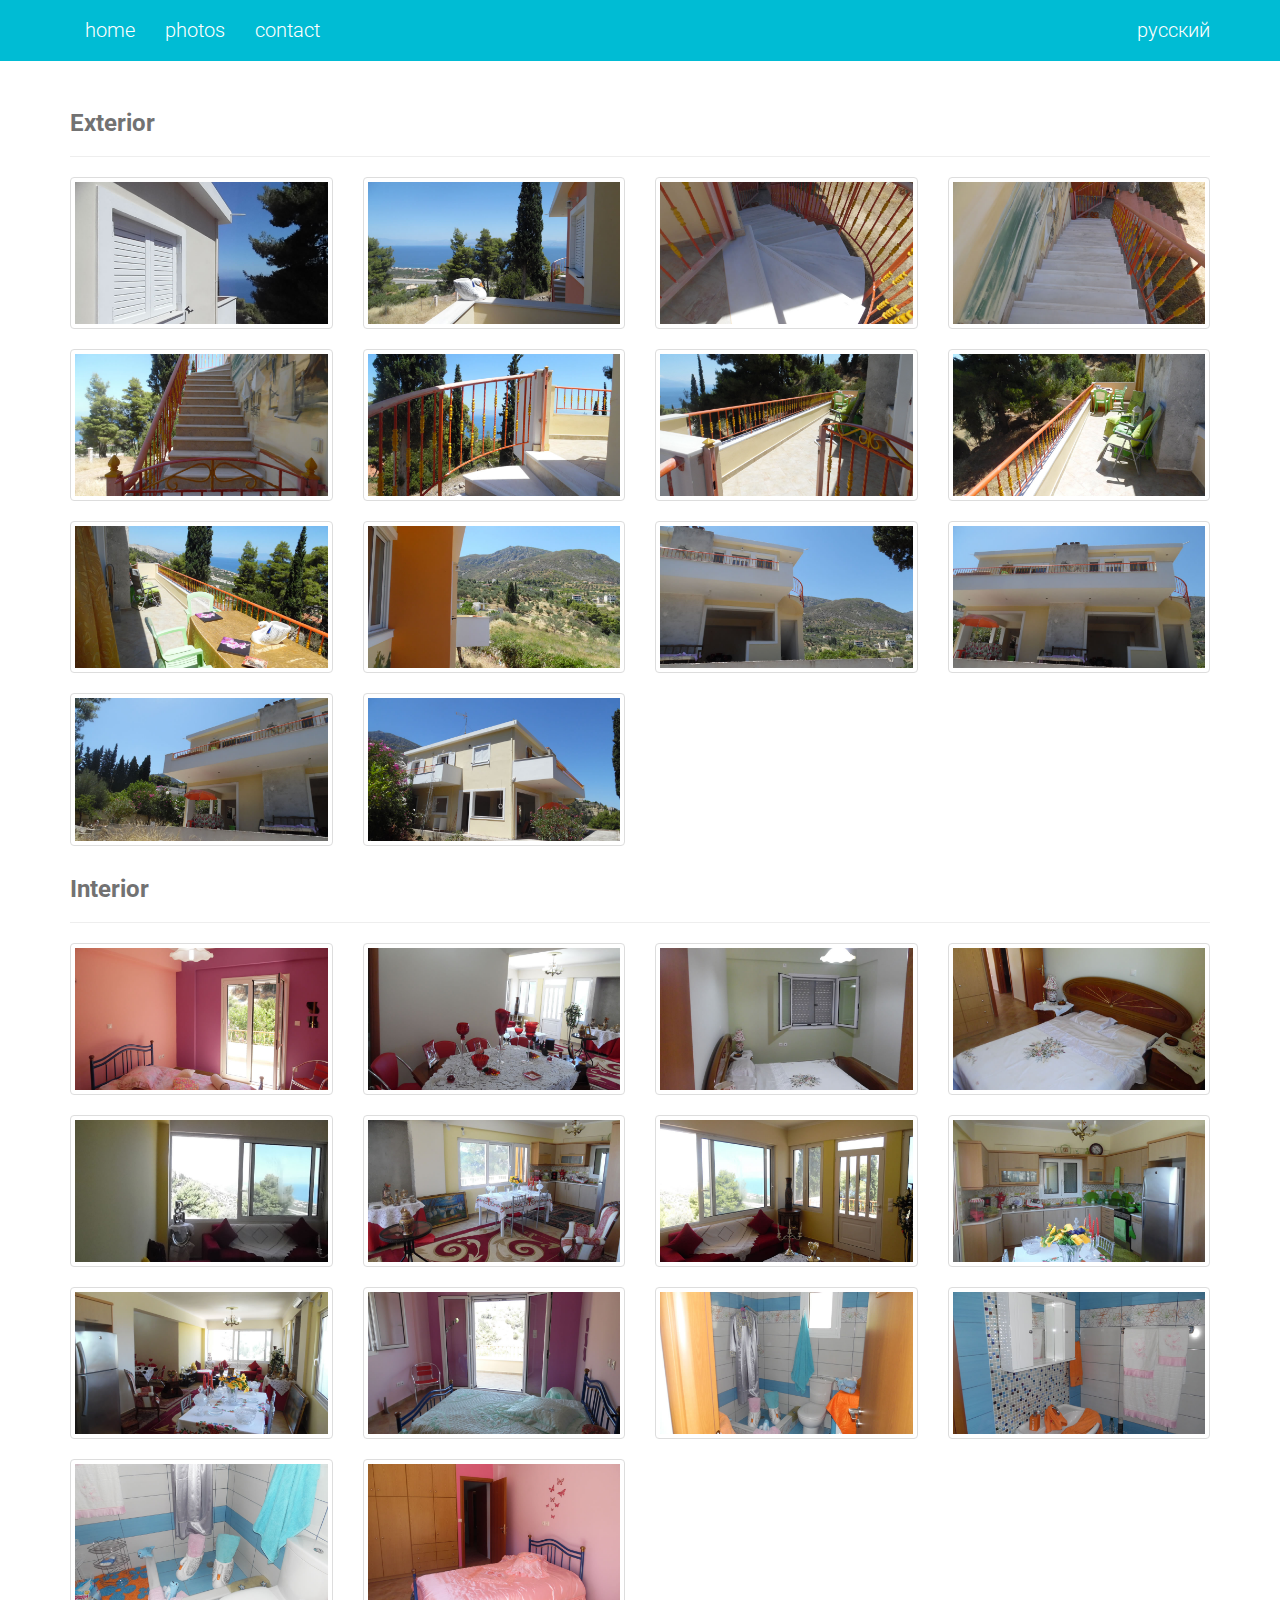
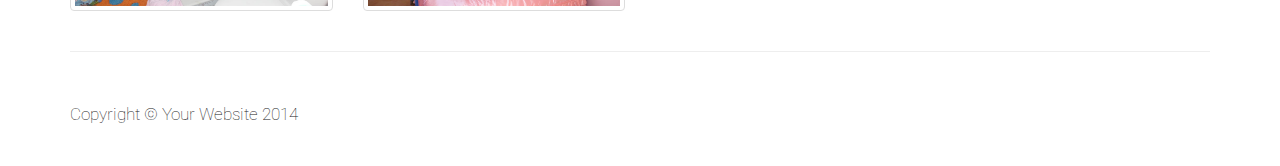
==== gallery.html @ ae64ff85 "few changes" ====
<!DOCTYPE html>
<html lang="en">

<head>

    <meta charset="utf-8">
    <meta http-equiv="X-UA-Compatible" content="IE=edge">
    <meta name="viewport" content="width=device-width, initial-scale=1">
    <meta name="description" content="">
    <meta name="author" content="">

    <title>Small Business - Start Bootstrap Template</title>

    <link href='https://fonts.googleapis.com/css?family=Roboto:400,300,100,500,700&subset=latin,cyrillic-ext' rel='stylesheet' type='text/css'>

    <!-- Bootstrap Core CSS -->
    <link href="css/bootstrap.min.css" rel="stylesheet">

    <!-- Custom CSS -->
    <link href="css/small-business.css" rel="stylesheet">

    <!-- HTML5 Shim and Respond.js IE8 support of HTML5 elements and media queries -->
    <!-- WARNING: Respond.js doesn't work if you view the page via file:// -->
    <!--[if lt IE 9]>
        <script src="https://oss.maxcdn.com/libs/html5shiv/3.7.0/html5shiv.js"></script>
        <script src="https://oss.maxcdn.com/libs/respond.js/1.4.2/respond.min.js"></script>
    <![endif]-->

</head>

<body>

    <!-- Navigation -->
    <nav class="navbar navbar-inverse navbar-fixed-top" role="navigation">
        <div class="container">
            <!-- Brand and toggle get grouped for better mobile display -->
            <div class="navbar-header">
                <button type="button" class="navbar-toggle" data-toggle="collapse" data-target="#bs-example-navbar-collapse-1">
                    <span class="sr-only">Toggle navigation</span>
                    <span class="icon-bar"></span>
                    <span class="icon-bar"></span>
                    <span class="icon-bar"></span>
                </button>
                
            </div>
            <!-- Collect the nav links, forms, and other content for toggling -->
            <div class="collapse navbar-collapse" id="bs-example-navbar-collapse-1">
                <ul class="nav navbar-nav">
                    <li>
                        <a href="index.html">home</a>
                    </li>
                    <li>
                        <a href="gallery.html">photos</a>
                    </li>
                    <li>
                        <a href="mailto:delido@otenet.gr">contact</a>
                    </li>
                    
                </ul>
                <ul class="nav navbar-nav navbar-right">
                    
                     <li>
                        <a href="russian.html">русский</a>
                    </li>
                </ul>
            </div>
            <!-- /.navbar-collapse -->
        </div>
        <!-- /.container -->
    </nav>

    <!-- Page Content -->
    <div class="container">
        <div class="row">       
            <!--start gallery -->
            <div class="col-lg-12">
                 <h3>Exterior</h3>
                 <hr>
            </div>        
            <div class="col-lg-3 col-md-4 col-xs-6 thumb">
                <a class="thumbnail" href="#photo1" data-toggle="modal">
                    <img class="img-responsive gallery" src="images/exterior/1.jpg" alt="">
                </a>
            </div>
            <div class="col-lg-3 col-md-4 col-xs-6 thumb">
                <a class="thumbnail" href="#photo2" data-toggle="modal">
                    <img class="img-responsive gallery" src="images/exterior/2.jpg" alt="">
                </a>
            </div>
            <div class="col-lg-3 col-md-4 col-xs-6 thumb">
                <a class="thumbnail" href="#photo3" data-toggle="modal">
                    <img class="img-responsive gallery" src="images/exterior/3.jpg" alt="">
                </a>
            </div>
            <div class="col-lg-3 col-md-4 col-xs-6 thumb">
                <a class="thumbnail" href="#photo4" data-toggle="modal">
                    <img class="img-responsive gallery" src="images/exterior/4.jpg" alt="">
                </a>
            </div>
            <div class="col-lg-3 col-md-4 col-xs-6 thumb">
                <a class="thumbnail" href="#photo5" data-toggle="modal">
                    <img class="img-responsive gallery" src="images/exterior/5.jpg" alt="">
                </a>
            </div>
            <div class="col-lg-3 col-md-4 col-xs-6 thumb">
                <a class="thumbnail" href="#photo6" data-toggle="modal">
                    <img class="img-responsive gallery" src="images/exterior/6.jpg" alt="">
                </a>
            </div>
            <div class="col-lg-3 col-md-4 col-xs-6 thumb">
                <a class="thumbnail" href="#photo7" data-toggle="modal">
                    <img class="img-responsive gallery" src="images/exterior/7.jpg" alt="">
                </a>
            </div>
            <div class="col-lg-3 col-md-4 col-xs-6 thumb">
                <a class="thumbnail" href="#photo8" data-toggle="modal">
                    <img class="img-responsive gallery" src="images/exterior/8.jpg" alt="">
                </a>
            </div>
            <div class="col-lg-3 col-md-4 col-xs-6 thumb">
                <a class="thumbnail" href="#photo9" data-toggle="modal">
                    <img class="img-responsive gallery" src="images/exterior/9.jpg" alt="">
                </a>
            </div>
            <div class="col-lg-3 col-md-4 col-xs-6 thumb">
                <a class="thumbnail" href="#photo10" data-toggle="modal">
                    <img class="img-responsive gallery" src="images/exterior/10.jpg" alt="">
                </a>
            </div>
            <div class="col-lg-3 col-md-4 col-xs-6 thumb">
                <a class="thumbnail" href="#photo11" data-toggle="modal">
                    <img class="img-responsive gallery" src="images/exterior/11.jpg" alt="">
                </a>
            </div>
            <div class="col-lg-3 col-md-4 col-xs-6 thumb">
                <a class="thumbnail" href="#photo12" data-toggle="modal">
                    <img class="img-responsive gallery" src="images/exterior/12.jpg" alt="">
                </a>
            </div>
            <div class="col-lg-3 col-md-4 col-xs-6 thumb">
                <a class="thumbnail" href="#photo13" data-toggle="modal">
                    <img class="img-responsive gallery" src="images/exterior/13.jpg" alt="">
                </a>
            </div>
            <div class="col-lg-3 col-md-4 col-xs-6 thumb">
                <a class="thumbnail" href="#photo14" data-toggle="modal">
                    <img class="img-responsive gallery" src="images/exterior/14.jpg" alt="">
                </a>
            </div>
        </div>
      

        <!--end gallery -->

        <!--Modals-->

           <!--1st image-->
           <div class="modal fade" id="photo1" role="dialog">
            <div class="modal-dialog modal-lg">
                <div class="modal-content">
                    <div class="modal-header">
                       <p></p>
                    </div> 
                    <div class="modal-body">
                        <img src="images/exterior/1.jpg" class="img-responsive">
                    </div>
                    <div class="modal-footer">
                        <a class="btn btn-default" data-dismiss="modal">Close</a>
                    </div>   
                </div>    
            </div>    
           </div> 

            <!--2nd image-->
           <div class="modal fade" id="photo2" role="dialog">
            <div class="modal-dialog modal-lg">
                <div class="modal-content">
                    <div class="modal-header">
                       <p></p>
                    </div> 
                    <div class="modal-body">
                        <img src="images/exterior/2.jpg" class="img-responsive">
                    </div>
                    <div class="modal-footer">
                        <a class="btn btn-default" data-dismiss="modal">Close</a>
                    </div>   
                </div>    
            </div>    
           </div> 

            <!--3rd image-->
           <div class="modal fade" id="photo3" role="dialog">
            <div class="modal-dialog modal-lg">
                <div class="modal-content">
                    <div class="modal-header">
                       <p></p>
                    </div> 
                    <div class="modal-body">
                        <img src="images/exterior/3.jpg" class="img-responsive">
                    </div>
                    <div class="modal-footer">
                        <a class="btn btn-default" data-dismiss="modal">Close</a>
                    </div>   
                </div>    
            </div>    
           </div> 

            <!--4th image-->
           <div class="modal fade" id="photo4" role="dialog">
            <div class="modal-dialog modal-lg">
                <div class="modal-content">
                    <div class="modal-header">
                       <p></p>
                    </div> 
                    <div class="modal-body">
                        <img src="images/exterior/4.jpg" class="img-responsive">
                    </div>
                    <div class="modal-footer">
                        <a class="btn btn-default" data-dismiss="modal">Close</a>
                    </div>   
                </div>    
            </div>    
           </div> 

            <!--5th image-->
           <div class="modal fade" id="photo5" role="dialog">
            <div class="modal-dialog modal-lg">
                <div class="modal-content">
                    <div class="modal-header">
                       <p></p>
                    </div> 
                    <div class="modal-body">
                        <img src="images/exterior/5.jpg" class="img-responsive">
                    </div>
                    <div class="modal-footer">
                        <a class="btn btn-default" data-dismiss="modal">Close</a>
                    </div>   
                </div>    
            </div>    
           </div> 

            <!--6th image-->
           <div class="modal fade" id="photo6" role="dialog">
            <div class="modal-dialog modal-lg">
                <div class="modal-content">
                    <div class="modal-header">
                       <p></p>
                    </div> 
                    <div class="modal-body">
                        <img src="images/exterior/6.jpg" class="img-responsive">
                    </div>
                    <div class="modal-footer">
                        <a class="btn btn-default" data-dismiss="modal">Close</a>
                    </div>   
                </div>    
            </div>    
           </div> 

            <!--7th image-->
           <div class="modal fade" id="photo7" role="dialog">
            <div class="modal-dialog modal-lg">
                <div class="modal-content">
                    <div class="modal-header">
                       <p></p>
                    </div> 
                    <div class="modal-body">
                        <img src="images/exterior/7.jpg" class="img-responsive">
                    </div>
                    <div class="modal-footer">
                        <a class="btn btn-default" data-dismiss="modal">Close</a>
                    </div>   
                </div>    
            </div>    
           </div> 

            <!--8th image-->
           <div class="modal fade" id="photo8" role="dialog">
            <div class="modal-dialog modal-lg">
                <div class="modal-content">
                    <div class="modal-header">
                       <p></p>
                    </div> 
                    <div class="modal-body">
                        <img src="images/exterior/8.jpg" class="img-responsive">
                    </div>
                    <div class="modal-footer">
                        <a class="btn btn-default" data-dismiss="modal">Close</a>
                    </div>   
                </div>    
            </div>    
           </div> 

            <!--9th image-->
           <div class="modal fade" id="photo9" role="dialog">
            <div class="modal-dialog modal-lg">
                <div class="modal-content">
                    <div class="modal-header">
                       <p></p>
                    </div> 
                    <div class="modal-body">
                        <img src="images/exterior/9.jpg" class="img-responsive">
                    </div>
                    <div class="modal-footer">
                        <a class="btn btn-default" data-dismiss="modal">Close</a>
                    </div>   
                </div>    
            </div>    
           </div>

            <!--10th image-->
           <div class="modal fade" id="photo10" role="dialog">
            <div class="modal-dialog modal-lg">
                <div class="modal-content">
                    <div class="modal-header">
                       <p></p>
                    </div> 
                    <div class="modal-body">
                        <img src="images/exterior/10.jpg" class="img-responsive">
                    </div>
                    <div class="modal-footer">
                        <a class="btn btn-default" data-dismiss="modal">Close</a>
                    </div>   
                </div>    
            </div>    
           </div>  

            <!--11th image-->
           <div class="modal fade" id="photo11" role="dialog">
            <div class="modal-dialog modal-lg">
                <div class="modal-content">
                    <div class="modal-header">
                       <p></p>
                    </div> 
                    <div class="modal-body">
                        <img src="images/exterior/11.jpg" class="img-responsive">
                    </div>
                    <div class="modal-footer">
                        <a class="btn btn-default" data-dismiss="modal">Close</a>
                    </div>   
                </div>    
            </div>    
           </div> 

            <!--12th image-->
           <div class="modal fade" id="photo12" role="dialog">
            <div class="modal-dialog modal-lg">
                <div class="modal-content">
                    <div class="modal-header">
                       <p></p>
                    </div> 
                    <div class="modal-body">
                        <img src="images/exterior/12.jpg" class="img-responsive">
                    </div>
                    <div class="modal-footer">
                        <a class="btn btn-default" data-dismiss="modal">Close</a>
                    </div>   
                </div>    
            </div>    
           </div> 

            <!--13th image-->
           <div class="modal fade" id="photo13" role="dialog">
            <div class="modal-dialog modal-lg">
                <div class="modal-content">
                    <div class="modal-header">
                       <p></p>
                    </div> 
                    <div class="modal-body">
                        <img src="images/exterior/13.jpg" class="img-responsive">
                    </div>
                    <div class="modal-footer">
                        <a class="btn btn-default" data-dismiss="modal">Close</a>
                    </div>   
                </div>    
            </div>    
           </div> 

            <!--14th image-->
           <div class="modal fade" id="photo14" role="dialog">
            <div class="modal-dialog modal-lg">
                <div class="modal-content">
                    <div class="modal-header">
                       <p></p>
                    </div> 
                    <div class="modal-body">
                        <img src="images/exterior/14.jpg" class="img-responsive">
                    </div>
                    <div class="modal-footer">
                        <a class="btn btn-default" data-dismiss="modal">Close</a>
                    </div>   
                </div>    
            </div>    
           </div> 

        <!--start gallery -->

        <div class="row">
            <div class="col-lg-12">
                <h3>Interior</h3>
                 <hr>
            </div>     
            <div class="col-lg-3 col-md-4 col-xs-6 thumb">
                <a class="thumbnail" href="#photo15" data-toggle="modal">
                    <img class="img-responsive gallery" src="images/interior/1.jpg" alt="">
                </a>
            </div>
            <div class="col-lg-3 col-md-4 col-xs-6 thumb">
                <a class="thumbnail" href="#photo16" data-toggle="modal">
                    <img class="img-responsive gallery" src="images/interior/2.jpg" alt="">
                </a>
            </div>
            <div class="col-lg-3 col-md-4 col-xs-6 thumb">
                <a class="thumbnail" href="#photo17" data-toggle="modal">
                    <img class="img-responsive gallery" src="images/interior/3.jpg" alt="">
                </a>
            </div>
            <div class="col-lg-3 col-md-4 col-xs-6 thumb">
                <a class="thumbnail" href="#photo18" data-toggle="modal">
                    <img class="img-responsive gallery" src="images/interior/4.jpg" alt="">
                </a>
            </div>
            <div class="col-lg-3 col-md-4 col-xs-6 thumb">
                <a class="thumbnail" href="#photo19" data-toggle="modal">
                    <img class="img-responsive gallery" src="images/interior/5.jpg" alt="">
                </a>
            </div>
            <div class="col-lg-3 col-md-4 col-xs-6 thumb">
                <a class="thumbnail" href="#photo20" data-toggle="modal">
                    <img class="img-responsive gallery" src="images/interior/6.jpg" alt="">
                </a>
            </div>
            <div class="col-lg-3 col-md-4 col-xs-6 thumb">
                <a class="thumbnail" href="#photo21" data-toggle="modal">
                    <img class="img-responsive gallery" src="images/interior/7.jpg" alt="">
                </a>
            </div>
            <div class="col-lg-3 col-md-4 col-xs-6 thumb">
                <a class="thumbnail" href="#photo22" data-toggle="modal">
                    <img class="img-responsive gallery" src="images/interior/8.jpg" alt="">
                </a>
            </div>
            <div class="col-lg-3 col-md-4 col-xs-6 thumb">
                <a class="thumbnail" href="#photo23" data-toggle="modal">
                    <img class="img-responsive gallery" src="images/interior/9.jpg" alt="">
                </a>
            </div>
            <div class="col-lg-3 col-md-4 col-xs-6 thumb">
                <a class="thumbnail" href="#photo24" data-toggle="modal">
                    <img class="img-responsive gallery" src="images/interior/10.jpg" alt="">
                </a>
            </div>
            <div class="col-lg-3 col-md-4 col-xs-6 thumb">
                <a class="thumbnail" href="#photo25" data-toggle="modal">
                    <img class="img-responsive gallery" src="images/interior/11.jpg" alt="">
                </a>
            </div>
            <div class="col-lg-3 col-md-4 col-xs-6 thumb">
                <a class="thumbnail" href="#photo26" data-toggle="modal">
                    <img class="img-responsive gallery" src="images/interior/12.jpg" alt="">
                </a>
            </div>
            <div class="col-lg-3 col-md-4 col-xs-6 thumb">
                <a class="thumbnail" href="#photo27" data-toggle="modal">
                    <img class="img-responsive gallery" src="images/interior/13.jpg" alt="">
                </a>
            </div>
            <div class="col-lg-3 col-md-4 col-xs-6 thumb">
                <a class="thumbnail" href="#photo28" data-toggle="modal">
                    <img class="img-responsive gallery" src="images/interior/14.jpg" alt="">
                </a>
            </div>
        </div>
        <hr>

        <!--end gallery -->

         <!--Modals-->

         <!--15th image-->
           <div class="modal fade" id="photo15" role="dialog">
            <div class="modal-dialog modal-lg">
                <div class="modal-content">
                    <div class="modal-header">
                       <p></p>
                    </div> 
                    <div class="modal-body">
                        <img src="images/interior/1.jpg" class="img-responsive">
                    </div>
                    <div class="modal-footer">
                        <a class="btn btn-default" data-dismiss="modal">Close</a>
                    </div>   
                </div>    
            </div>    
           </div> 

           <!--16th image-->
           <div class="modal fade" id="photo16" role="dialog">
            <div class="modal-dialog modal-lg">
                <div class="modal-content">
                    <div class="modal-header">
                       <p></p>
                    </div> 
                    <div class="modal-body">
                        <img src="images/interior/2.jpg" class="img-responsive">
                    </div>
                    <div class="modal-footer">
                        <a class="btn btn-default" data-dismiss="modal">Close</a>
                    </div>   
                </div>    
            </div>    
           </div> 

            <!--17th image-->
           <div class="modal fade" id="photo17" role="dialog">
            <div class="modal-dialog modal-lg">
                <div class="modal-content">
                    <div class="modal-header">
                       <p></p>
                    </div> 
                    <div class="modal-body">
                        <img src="images/interior/3.jpg" class="img-responsive">
                    </div>
                    <div class="modal-footer">
                        <a class="btn btn-default" data-dismiss="modal">Close</a>
                    </div>   
                </div>    
            </div>    
           </div> 

            <!--18th image-->
           <div class="modal fade" id="photo18" role="dialog">
            <div class="modal-dialog modal-lg">
                <div class="modal-content">
                    <div class="modal-header">
                       <p></p>
                    </div> 
                    <div class="modal-body">
                        <img src="images/interior/4.jpg" class="img-responsive">
                    </div>
                    <div class="modal-footer">
                        <a class="btn btn-default" data-dismiss="modal">Close</a>
                    </div>   
                </div>    
            </div>    
           </div> 

           <!--19th image-->
           <div class="modal fade" id="photo19" role="dialog">
            <div class="modal-dialog modal-lg">
                <div class="modal-content">
                    <div class="modal-header">
                       <p></p>
                    </div> 
                    <div class="modal-body">
                        <img src="images/interior/5.jpg" class="img-responsive">
                    </div>
                    <div class="modal-footer">
                        <a class="btn btn-default" data-dismiss="modal">Close</a>
                    </div>   
                </div>    
            </div>    
           </div> 

           <!--20th image-->
           <div class="modal fade" id="photo20" role="dialog">
            <div class="modal-dialog modal-lg">
                <div class="modal-content">
                    <div class="modal-header">
                       <p></p>
                    </div> 
                    <div class="modal-body">
                        <img src="images/interior/6.jpg" class="img-responsive">
                    </div>
                    <div class="modal-footer">
                        <a class="btn btn-default" data-dismiss="modal">Close</a>
                    </div>   
                </div>    
            </div>    
           </div> 

           <!--21st image-->
           <div class="modal fade" id="photo21" role="dialog">
            <div class="modal-dialog modal-lg">
                <div class="modal-content">
                    <div class="modal-header">
                       <p></p>
                    </div> 
                    <div class="modal-body">
                        <img src="images/interior/7.jpg" class="img-responsive">
                    </div>
                    <div class="modal-footer">
                        <a class="btn btn-default" data-dismiss="modal">Close</a>
                    </div>   
                </div>    
            </div>    
           </div> 

           <!--22nd image-->
           <div class="modal fade" id="photo22" role="dialog">
            <div class="modal-dialog modal-lg">
                <div class="modal-content">
                    <div class="modal-header">
                       <p></p>
                    </div> 
                    <div class="modal-body">
                        <img src="images/interior/8.jpg" class="img-responsive">
                    </div>
                    <div class="modal-footer">
                        <a class="btn btn-default" data-dismiss="modal">Close</a>
                    </div>   
                </div>    
            </div>    
           </div> 

           <!--23rd image-->
           <div class="modal fade" id="photo23" role="dialog">
            <div class="modal-dialog modal-lg">
                <div class="modal-content">
                    <div class="modal-header">
                       <p></p>
                    </div> 
                    <div class="modal-body">
                        <img src="images/interior/9.jpg" class="img-responsive">
                    </div>
                    <div class="modal-footer">
                        <a class="btn btn-default" data-dismiss="modal">Close</a>
                    </div>   
                </div>    
            </div>    
           </div> 

           <!--24th image-->
           <div class="modal fade" id="photo24" role="dialog">
            <div class="modal-dialog modal-lg">
                <div class="modal-content">
                    <div class="modal-header">
                       <p></p>
                    </div> 
                    <div class="modal-body">
                        <img src="images/interior/10.jpg" class="img-responsive">
                    </div>
                    <div class="modal-footer">
                        <a class="btn btn-default" data-dismiss="modal">Close</a>
                    </div>   
                </div>    
            </div>    
           </div> 

           <!--25th image-->
           <div class="modal fade" id="photo25" role="dialog">
            <div class="modal-dialog modal-lg">
                <div class="modal-content">
                    <div class="modal-header">
                       <p></p>
                    </div> 
                    <div class="modal-body">
                        <img src="images/interior/11.jpg" class="img-responsive">
                    </div>
                    <div class="modal-footer">
                        <a class="btn btn-default" data-dismiss="modal">Close</a>
                    </div>   
                </div>    
            </div>    
           </div> 

           <!--26th image-->
           <div class="modal fade" id="photo26" role="dialog">
            <div class="modal-dialog modal-lg">
                <div class="modal-content">
                    <div class="modal-header">
                       <p></p>
                    </div> 
                    <div class="modal-body">
                        <img src="images/interior/12.jpg" class="img-responsive">
                    </div>
                    <div class="modal-footer">
                        <a class="btn btn-default" data-dismiss="modal">Close</a>
                    </div>   
                </div>    
            </div>    
           </div> 

           <!--27th image-->
           <div class="modal fade" id="photo27" role="dialog">
            <div class="modal-dialog modal-lg">
                <div class="modal-content">
                    <div class="modal-header">
                       <p></p>
                    </div> 
                    <div class="modal-body">
                        <img src="images/interior/13.jpg" class="img-responsive">
                    </div>
                    <div class="modal-footer">
                        <a class="btn btn-default" data-dismiss="modal">Close</a>
                    </div>   
                </div>    
            </div>    
           </div> 

           <!--28th image-->
           <div class="modal fade" id="photo28" role="dialog">
            <div class="modal-dialog modal-lg">
                <div class="modal-content">
                    <div class="modal-header">
                       <p></p>
                    </div> 
                    <div class="modal-body">
                        <img src="images/interior/14.jpg" class="img-responsive">
                    </div>
                    <div class="modal-footer">
                        <a class="btn btn-default" data-dismiss="modal">Close</a>
                    </div>   
                </div>    
            </div>    
           </div> 

           <!--29th image-->
           <div class="modal fade" id="photo29" role="dialog">
            <div class="modal-dialog modal-lg">
                <div class="modal-content">
                    <div class="modal-header">
                       <p></p>
                    </div> 
                    <div class="modal-body">
                        <img src="images/interior/29.jpg" class="img-responsive">
                    </div>
                    <div class="modal-footer">
                        <a class="btn btn-default" data-dismiss="modal">Close</a>
                    </div>   
                </div>    
            </div>    
           </div> 

        <!-- Footer -->
        <footer>
            <div class="row">
                <div class="col-lg-12">
                    <p>Copyright &copy; Your Website 2014</p>
                </div>
            </div>
        </footer>

    </div>
    <!-- /.container -->

    <!-- jQuery -->
    <script src="js/jquery.js"></script>

    <!-- Bootstrap Core JavaScript -->
    <script src="js/bootstrap.min.js"></script>

</body>

</html>
---- css/small-business.css ----
/*!
 * Start Bootstrap - Small Business HTML Template (http://startbootstrap.com)
 * Code licensed under the Apache License v2.0.
 * For details, see http://www.apache.org/licenses/LICENSE-2.0.
 */

body {
    padding-top: 70px; /* Required padding for .navbar-fixed-top. Change if height of navigation changes. */
    color: #212121;
    font-family: 'Roboto', sans-serif;
    font-weight: 100;
    font-size: 1.7em;
}

a {
    font-weight: bold;
}

a.homegreekhome {
    color: #727272;
}

h1 {
    font-weight: 100;
    font-size: 2.4em;   
}

h2 {
    font-weight: 300;
    font-size: 1.2em;
    margin-top: -2px;
}

h1,h2,h3 {
    color: #727272;
}

h3 {
    font-weight: 700;
    margin-top: 10px;
}

hr.rulestyle { 
  border: 0; 
  height: 1px; 
  background-image: -webkit-linear-gradient(left, #f0f0f0, #8c8b8b, #f0f0f0);
  background-image: -moz-linear-gradient(left, #f0f0f0, #8c8b8b, #f0f0f0);
  background-image: -ms-linear-gradient(left, #f0f0f0, #8c8b8b, #f0f0f0);
  background-image: -o-linear-gradient(left, #f0f0f0, #8c8b8b, #f0f0f0); 
}

hr.rulestyle3 {
    border-top: 1px dashed #8c8b8b;
}

.img-rounded {
    padding: 10px;
    border: 1px solid #00BCD4;
}

.navbar-fixed-top .nav {
    padding: 5px 0;
}

.navbar-inverse {
    background-color: #00BCD4;
    border-color: #00BCD4;
}

.navbar-fixed-top .navbar-brand {
    padding: 0 15px;
}

.navbar-inverse .navbar-nav>li>a {
    color: #fff;
    font-size: 1.2em;
    font-weight: 300;
}

.navbar .nav > li > a:hover {
  font-weight: 700;
}

.btn-default {
    color: #fff;
    background-color: #00BCD4;
    border-color: #00BCD4;
}

.btn-default:hover {
    color: #212121;
    background-color: #fff;
    border-color: #00BCD4;

}

.btn-primary {
    color: #fff;
    font-weight: 100;
    background-color: #D32F2F;
    border-color: #fff;
    margin-top: 15px;
    margin-bottom: 20px;
}

.btn-primary:hover {
    color: #727272;
    background-color: #fff;
    border-color: #727272;
}

.well {
    min-height: 20px;
    padding: 19px;
    margin-bottom: 20px;
    font-size: 1.2em;
    font-weight: 100;
    color: #fff;
    background-color: #616161;
    border: 1px solid #e3e3e3;
    border-radius: 0px;
}

.handwriting {
    font-family: 'Rancho', cursive;    
    font-size: 1.9em;
}

.properties {
    font-size: 1.85em;
}


footer {
    padding: 30px 0;
}

@media(min-width:768px) {
    body {
        padding-top: 100px; /* Required padding for .navbar-fixed-top. Change if height of navigation changes. */
    }

    .navbar-fixed-top .navbar-brand {
        padding: 15px 0;
    }
}
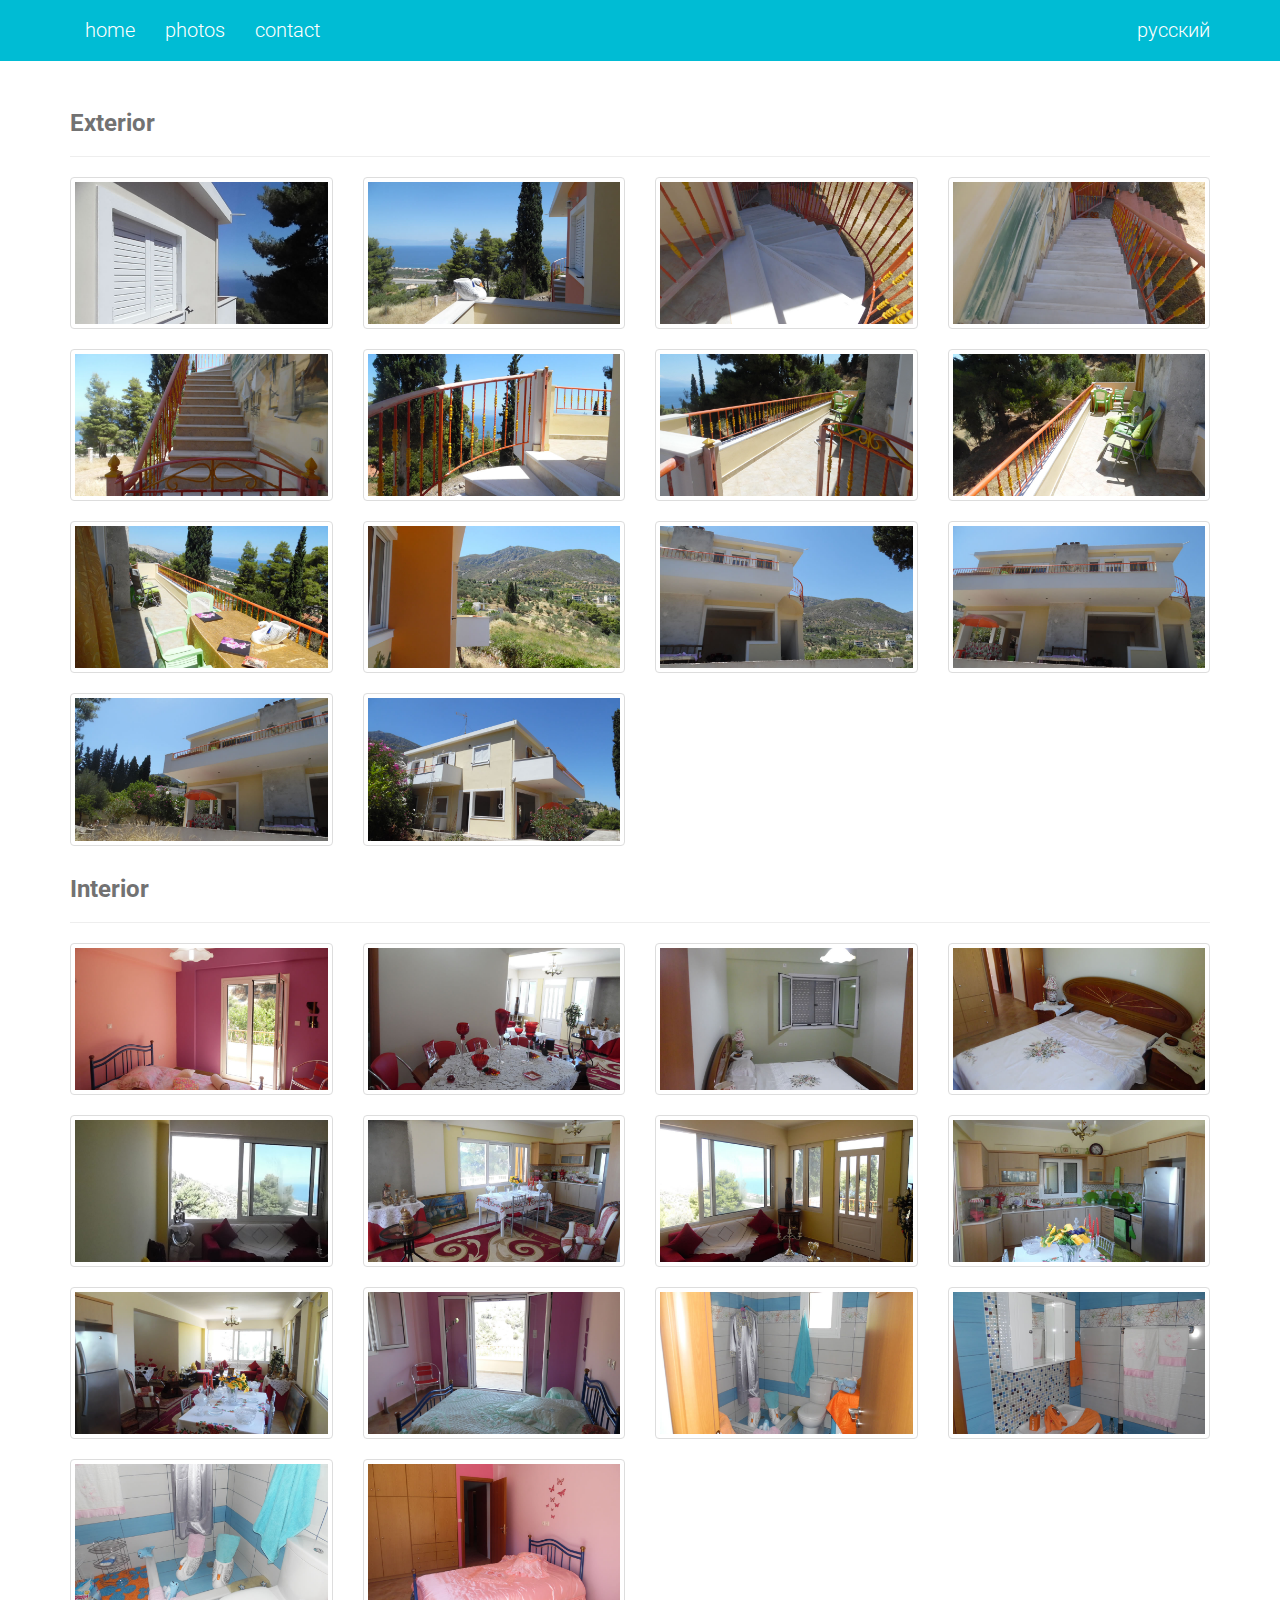
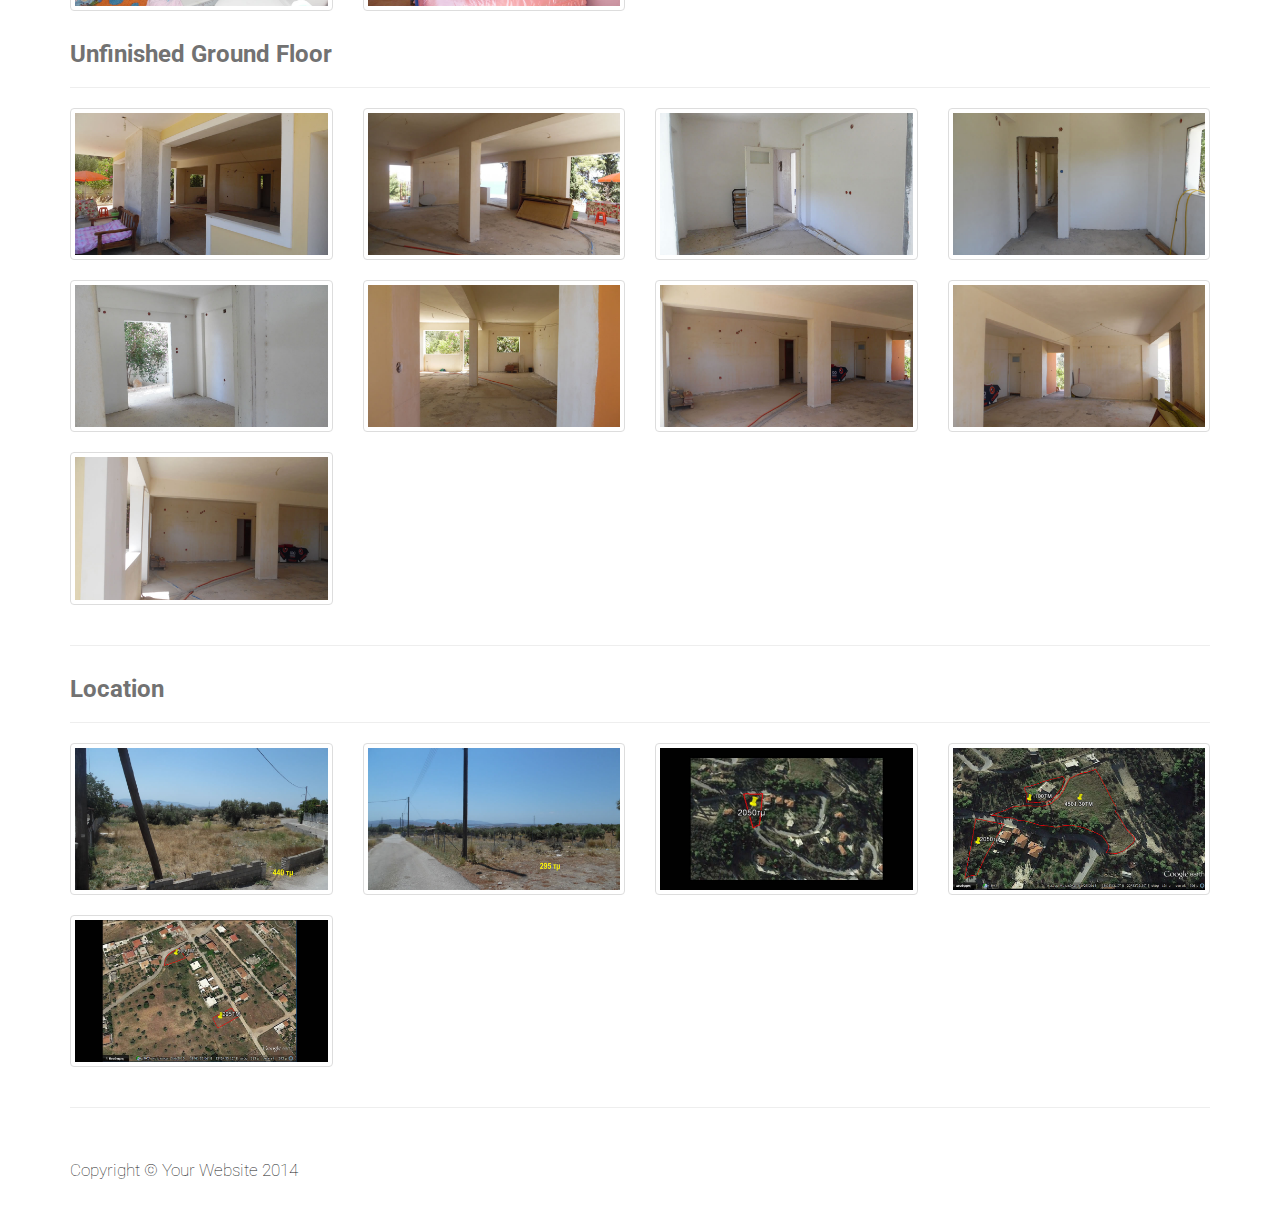
==== commit b4120aac: "additional galleries" ====
--- a/gallery.html
+++ b/gallery.html
@@ -470,7 +470,7 @@
                 </a>
             </div>
         </div>
-        <hr>
+        
 
         <!--end gallery -->
 
@@ -730,6 +730,342 @@
                 </div>    
             </div>    
            </div> 
+
+           <!--start gallery -->
+
+        <div class="row">
+            <div class="col-lg-12">
+                <h3>Unfinished Ground Floor</h3>
+                 <hr>
+            </div>     
+            <div class="col-lg-3 col-md-4 col-xs-6 thumb">
+                <a class="thumbnail" href="#photo30" data-toggle="modal">
+                    <img class="img-responsive gallery" src="images/ground/1.jpg" alt="">
+                </a>
+            </div>
+            <div class="col-lg-3 col-md-4 col-xs-6 thumb">
+                <a class="thumbnail" href="#photo31" data-toggle="modal">
+                    <img class="img-responsive gallery" src="images/ground/2.jpg" alt="">
+                </a>
+            </div>
+            <div class="col-lg-3 col-md-4 col-xs-6 thumb">
+                <a class="thumbnail" href="#photo32" data-toggle="modal">
+                    <img class="img-responsive gallery" src="images/ground/3.jpg" alt="">
+                </a>
+            </div>
+            <div class="col-lg-3 col-md-4 col-xs-6 thumb">
+                <a class="thumbnail" href="#photo33" data-toggle="modal">
+                    <img class="img-responsive gallery" src="images/ground/4.jpg" alt="">
+                </a>
+            </div>
+            <div class="col-lg-3 col-md-4 col-xs-6 thumb">
+                <a class="thumbnail" href="#photo34" data-toggle="modal">
+                    <img class="img-responsive gallery" src="images/ground/5.jpg" alt="">
+                </a>
+            </div>
+            <div class="col-lg-3 col-md-4 col-xs-6 thumb">
+                <a class="thumbnail" href="#photo35" data-toggle="modal">
+                    <img class="img-responsive gallery" src="images/ground/6.jpg" alt="">
+                </a>
+            </div>
+            <div class="col-lg-3 col-md-4 col-xs-6 thumb">
+                <a class="thumbnail" href="#photo36" data-toggle="modal">
+                    <img class="img-responsive gallery" src="images/ground/7.jpg" alt="">
+                </a>
+            </div>
+            <div class="col-lg-3 col-md-4 col-xs-6 thumb">
+                <a class="thumbnail" href="#photo37" data-toggle="modal">
+                    <img class="img-responsive gallery" src="images/ground/8.jpg" alt="">
+                </a>
+            </div>
+            <div class="col-lg-3 col-md-4 col-xs-6 thumb">
+                <a class="thumbnail" href="#photo38" data-toggle="modal">
+                    <img class="img-responsive gallery" src="images/ground/9.jpg" alt="">
+                </a>
+            </div>
+        </div>
+        <hr>
+        <!--end gallery -->
+
+        <!--Modals-->
+
+         <!--30th image-->
+           <div class="modal fade" id="photo30" role="dialog">
+            <div class="modal-dialog modal-lg">
+                <div class="modal-content">
+                    <div class="modal-header">
+                       <p></p>
+                    </div> 
+                    <div class="modal-body">
+                        <img src="images/ground/1.jpg" class="img-responsive">
+                    </div>
+                    <div class="modal-footer">
+                        <a class="btn btn-default" data-dismiss="modal">Close</a>
+                    </div>   
+                </div>    
+            </div>    
+           </div> 
+
+           <!--31st image-->
+           <div class="modal fade" id="photo31" role="dialog">
+            <div class="modal-dialog modal-lg">
+                <div class="modal-content">
+                    <div class="modal-header">
+                       <p></p>
+                    </div> 
+                    <div class="modal-body">
+                        <img src="images/ground/2.jpg" class="img-responsive">
+                    </div>
+                    <div class="modal-footer">
+                        <a class="btn btn-default" data-dismiss="modal">Close</a>
+                    </div>   
+                </div>    
+            </div>    
+           </div> 
+
+           <!--32nd image-->
+           <div class="modal fade" id="photo32" role="dialog">
+            <div class="modal-dialog modal-lg">
+                <div class="modal-content">
+                    <div class="modal-header">
+                       <p></p>
+                    </div> 
+                    <div class="modal-body">
+                        <img src="images/ground/3.jpg" class="img-responsive">
+                    </div>
+                    <div class="modal-footer">
+                        <a class="btn btn-default" data-dismiss="modal">Close</a>
+                    </div>   
+                </div>    
+            </div>    
+           </div> 
+
+           <!--33rd image-->
+           <div class="modal fade" id="photo33" role="dialog">
+            <div class="modal-dialog modal-lg">
+                <div class="modal-content">
+                    <div class="modal-header">
+                       <p></p>
+                    </div> 
+                    <div class="modal-body">
+                        <img src="images/ground/4.jpg" class="img-responsive">
+                    </div>
+                    <div class="modal-footer">
+                        <a class="btn btn-default" data-dismiss="modal">Close</a>
+                    </div>   
+                </div>    
+            </div>    
+           </div> 
+
+           <!--34th image-->
+           <div class="modal fade" id="photo34" role="dialog">
+            <div class="modal-dialog modal-lg">
+                <div class="modal-content">
+                    <div class="modal-header">
+                       <p></p>
+                    </div> 
+                    <div class="modal-body">
+                        <img src="images/ground/5.jpg" class="img-responsive">
+                    </div>
+                    <div class="modal-footer">
+                        <a class="btn btn-default" data-dismiss="modal">Close</a>
+                    </div>   
+                </div>    
+            </div>    
+           </div> 
+
+           <!--35th image-->
+           <div class="modal fade" id="photo35" role="dialog">
+            <div class="modal-dialog modal-lg">
+                <div class="modal-content">
+                    <div class="modal-header">
+                       <p></p>
+                    </div> 
+                    <div class="modal-body">
+                        <img src="images/ground/6.jpg" class="img-responsive">
+                    </div>
+                    <div class="modal-footer">
+                        <a class="btn btn-default" data-dismiss="modal">Close</a>
+                    </div>   
+                </div>    
+            </div>    
+           </div>
+
+           <!--36th image-->
+           <div class="modal fade" id="photo36" role="dialog">
+            <div class="modal-dialog modal-lg">
+                <div class="modal-content">
+                    <div class="modal-header">
+                       <p></p>
+                    </div> 
+                    <div class="modal-body">
+                        <img src="images/ground/7.jpg" class="img-responsive">
+                    </div>
+                    <div class="modal-footer">
+                        <a class="btn btn-default" data-dismiss="modal">Close</a>
+                    </div>   
+                </div>    
+            </div>    
+           </div>  
+
+           <!--37th image-->
+           <div class="modal fade" id="photo37" role="dialog">
+            <div class="modal-dialog modal-lg">
+                <div class="modal-content">
+                    <div class="modal-header">
+                       <p></p>
+                    </div> 
+                    <div class="modal-body">
+                        <img src="images/ground/8.jpg" class="img-responsive">
+                    </div>
+                    <div class="modal-footer">
+                        <a class="btn btn-default" data-dismiss="modal">Close</a>
+                    </div>   
+                </div>    
+            </div>    
+           </div> 
+
+           <!--38th image-->
+           <div class="modal fade" id="photo38" role="dialog">
+            <div class="modal-dialog modal-lg">
+                <div class="modal-content">
+                    <div class="modal-header">
+                       <p></p>
+                    </div> 
+                    <div class="modal-body">
+                        <img src="images/ground/9.jpg" class="img-responsive">
+                    </div>
+                    <div class="modal-footer">
+                        <a class="btn btn-default" data-dismiss="modal">Close</a>
+                    </div>   
+                </div>    
+            </div>    
+           </div> 
+
+           <!--start gallery -->
+
+        <div class="row">
+            <div class="col-lg-12">
+                <h3>Location</h3>
+                 <hr>
+            </div>     
+            <div class="col-lg-3 col-md-4 col-xs-6 thumb">
+                <a class="thumbnail" href="#photo39" data-toggle="modal">
+                    <img class="img-responsive gallery" src="images/location/1.jpg" alt="">
+                </a>
+            </div>
+            <div class="col-lg-3 col-md-4 col-xs-6 thumb">
+                <a class="thumbnail" href="#photo40" data-toggle="modal">
+                    <img class="img-responsive gallery" src="images/location/2.jpg" alt="">
+                </a>
+            </div>
+            <div class="col-lg-3 col-md-4 col-xs-6 thumb">
+                <a class="thumbnail" href="#photo41" data-toggle="modal">
+                    <img class="img-responsive gallery" src="images/location/3.jpg" alt="">
+                </a>
+            </div>
+           
+            <div class="col-lg-3 col-md-4 col-xs-6 thumb">
+                <a class="thumbnail" href="#photo42" data-toggle="modal">
+                    <img class="img-responsive gallery" src="images/location/4.jpg" alt="">
+                </a>
+            </div>
+            <div class="col-lg-3 col-md-4 col-xs-6 thumb">
+                <a class="thumbnail" href="#photo43" data-toggle="modal">
+                    <img class="img-responsive gallery" src="images/location/5.jpg" alt="">
+                </a>
+            </div>  
+        </div>
+        <hr>
+        <!--end gallery -->
+
+        <!--Modals-->
+
+         <!--39th image-->
+           <div class="modal fade" id="photo39" role="dialog">
+            <div class="modal-dialog modal-lg">
+                <div class="modal-content">
+                    <div class="modal-header">
+                       <p></p>
+                    </div> 
+                    <div class="modal-body">
+                        <img src="images/location/1.jpg" class="img-responsive">
+                    </div>
+                    <div class="modal-footer">
+                        <a class="btn btn-default" data-dismiss="modal">Close</a>
+                    </div>   
+                </div>    
+            </div>    
+           </div> 
+
+           <!--40th image-->
+           <div class="modal fade" id="photo40" role="dialog">
+            <div class="modal-dialog modal-lg">
+                <div class="modal-content">
+                    <div class="modal-header">
+                       <p></p>
+                    </div> 
+                    <div class="modal-body">
+                        <img src="images/location/2.jpg" class="img-responsive">
+                    </div>
+                    <div class="modal-footer">
+                        <a class="btn btn-default" data-dismiss="modal">Close</a>
+                    </div>   
+                </div>    
+            </div>    
+           </div> 
+
+           <!--41st image-->
+           <div class="modal fade" id="photo41" role="dialog">
+            <div class="modal-dialog modal-lg">
+                <div class="modal-content">
+                    <div class="modal-header">
+                       <p></p>
+                    </div> 
+                    <div class="modal-body">
+                        <img src="images/location/3.jpg" class="img-responsive">
+                    </div>
+                    <div class="modal-footer">
+                        <a class="btn btn-default" data-dismiss="modal">Close</a>
+                    </div>   
+                </div>    
+            </div>    
+           </div> 
+
+           <!--42nd image-->
+           <div class="modal fade" id="photo42" role="dialog">
+            <div class="modal-dialog modal-lg">
+                <div class="modal-content">
+                    <div class="modal-header">
+                       <p></p>
+                    </div> 
+                    <div class="modal-body">
+                        <img src="images/location/4.jpg" class="img-responsive">
+                    </div>
+                    <div class="modal-footer">
+                        <a class="btn btn-default" data-dismiss="modal">Close</a>
+                    </div>   
+                </div>    
+            </div>    
+           </div> 
+
+           <!--43rd image-->
+           <div class="modal fade" id="photo43" role="dialog">
+            <div class="modal-dialog modal-lg">
+                <div class="modal-content">
+                    <div class="modal-header">
+                       <p></p>
+                    </div> 
+                    <div class="modal-body">
+                        <img src="images/location/5.jpg" class="img-responsive">
+                    </div>
+                    <div class="modal-footer">
+                        <a class="btn btn-default" data-dismiss="modal">Close</a>
+                    </div>   
+                </div>    
+            </div>    
+           </div> 
+
 
         <!-- Footer -->
         <footer>
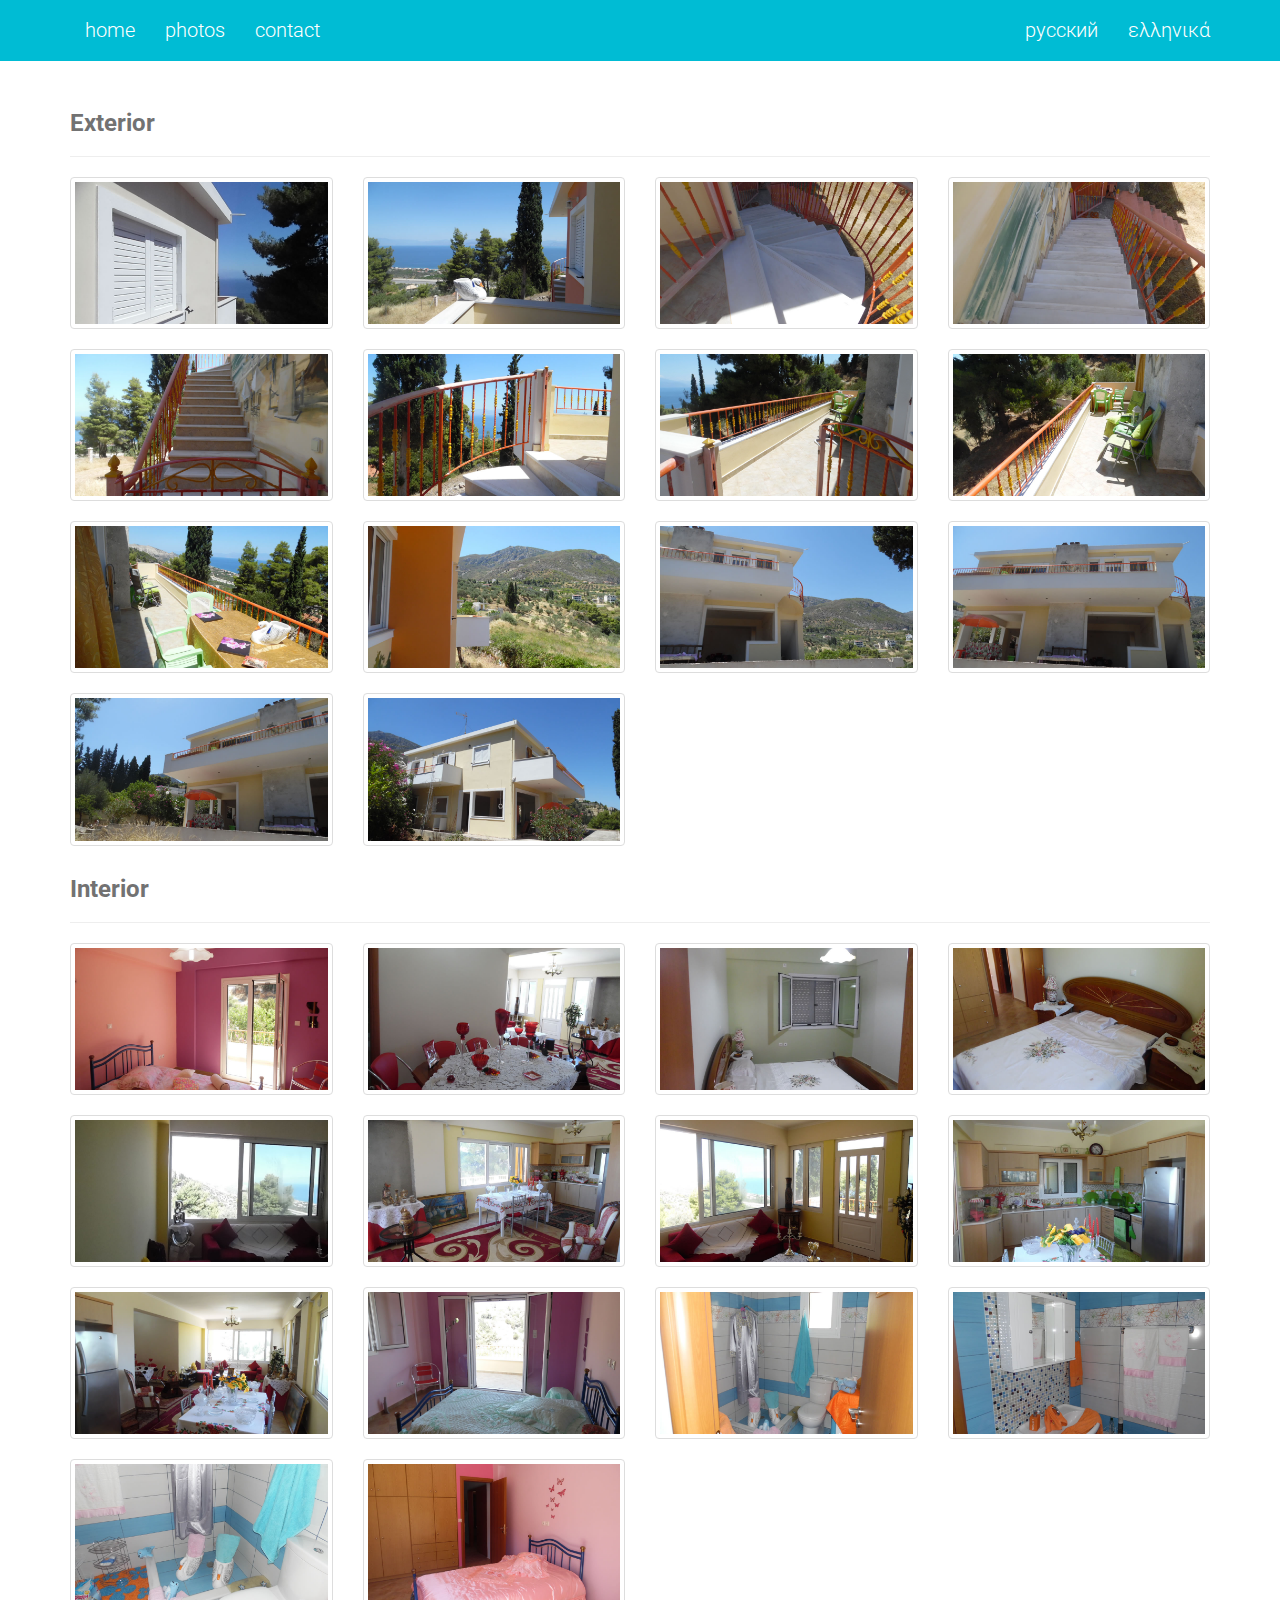
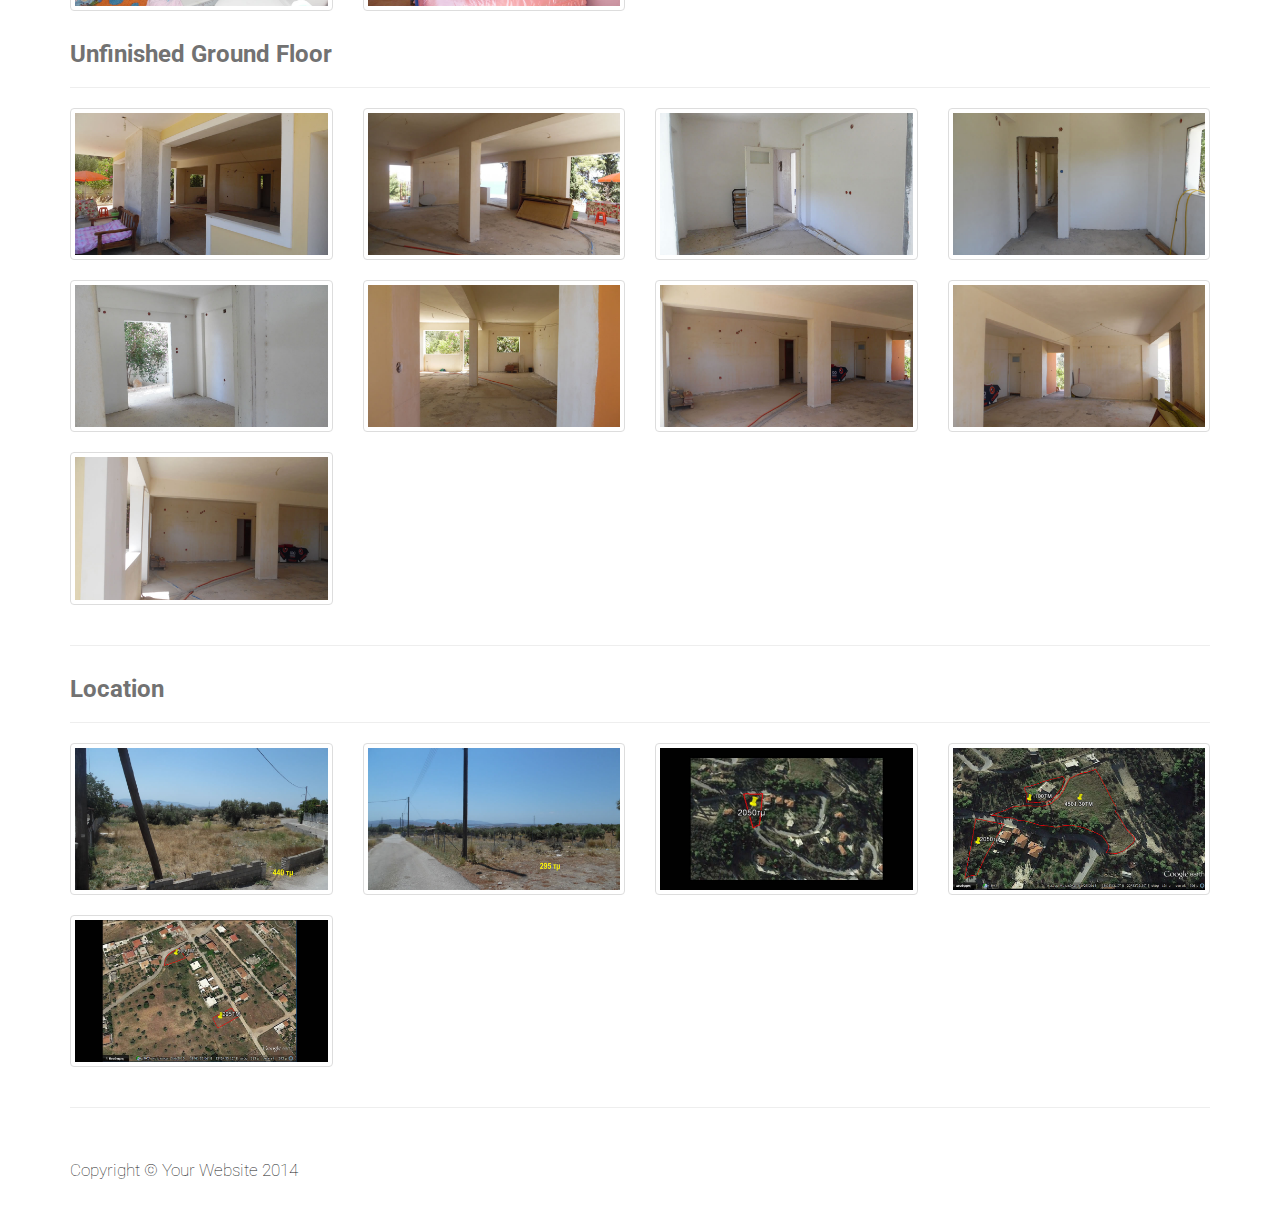
==== commit 4df5142d: "added greek page" ====
--- a/gallery.html
+++ b/gallery.html
@@ -62,6 +62,9 @@
                      <li>
                         <a href="russian.html">русский</a>
                     </li>
+                    <li>
+                        <a href="greek.html">ελληνικά</a>
+                    </li>
                 </ul>
             </div>
             <!-- /.navbar-collapse -->
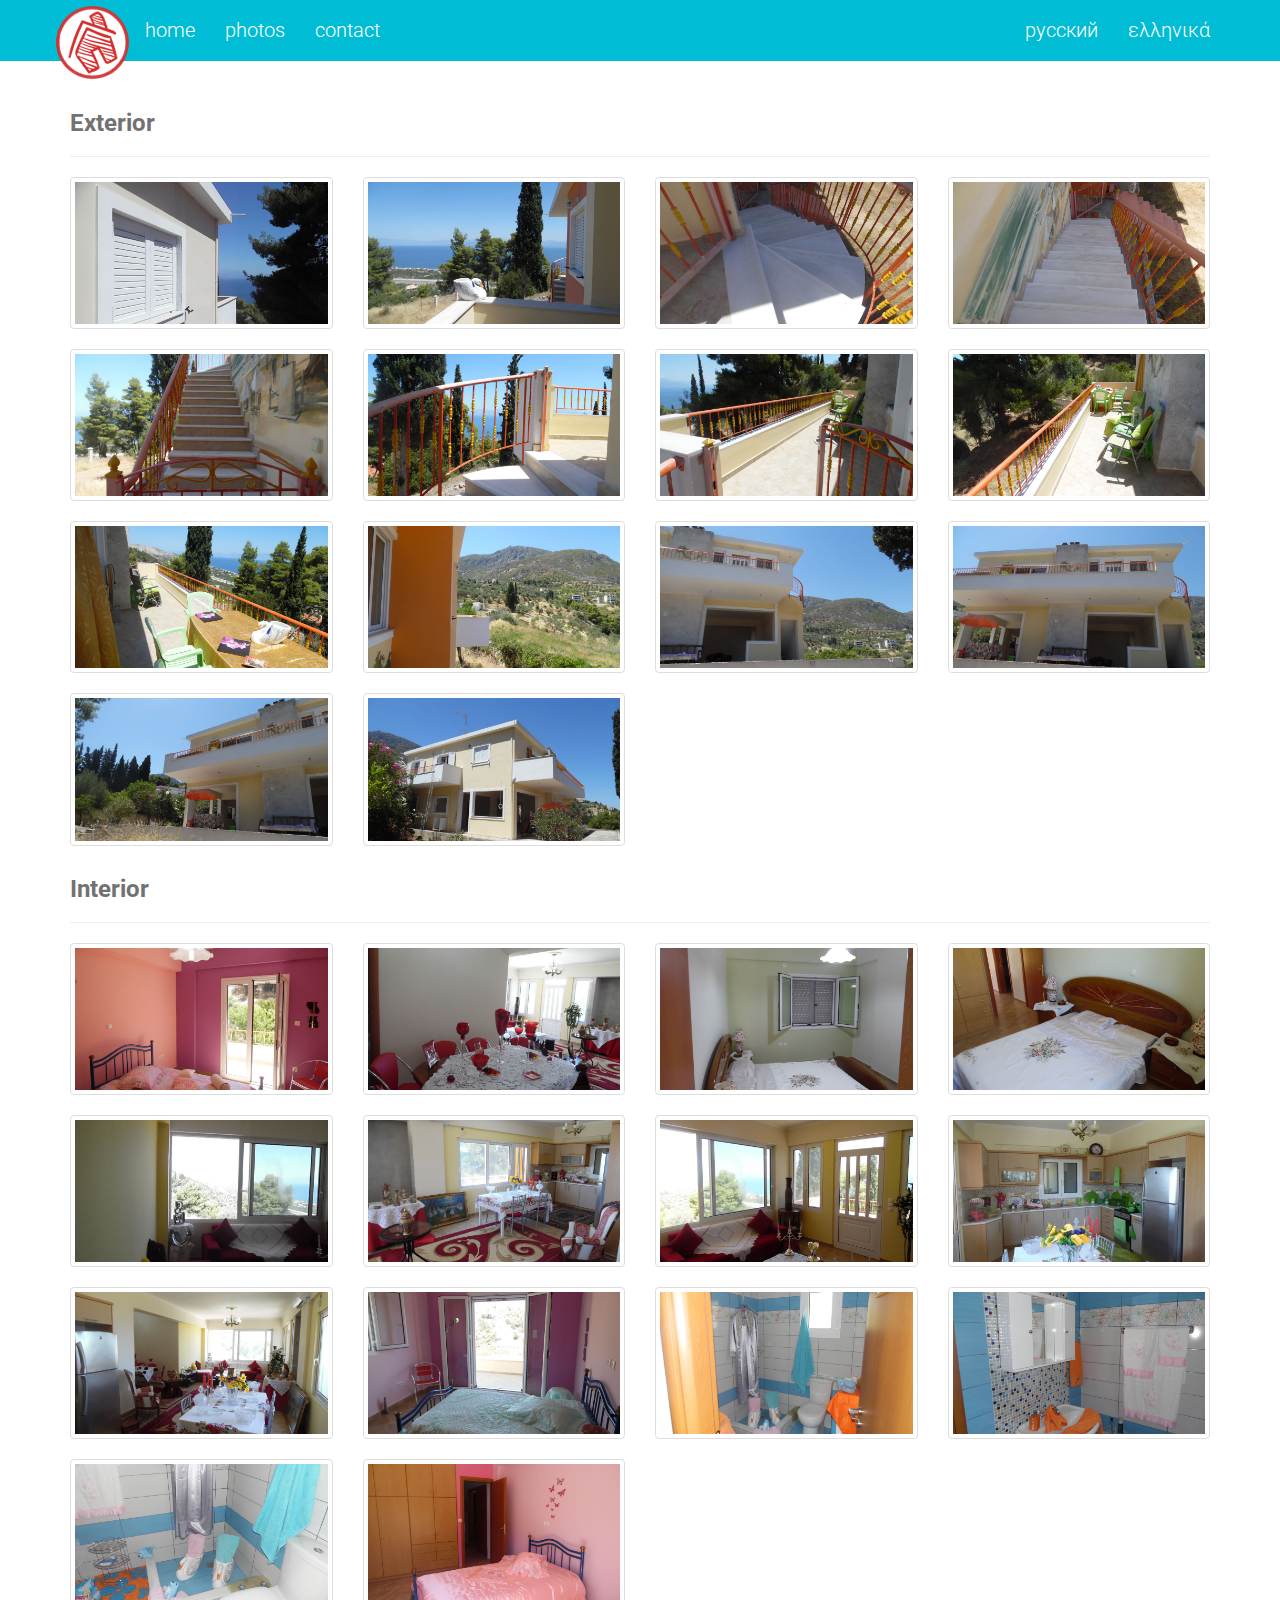
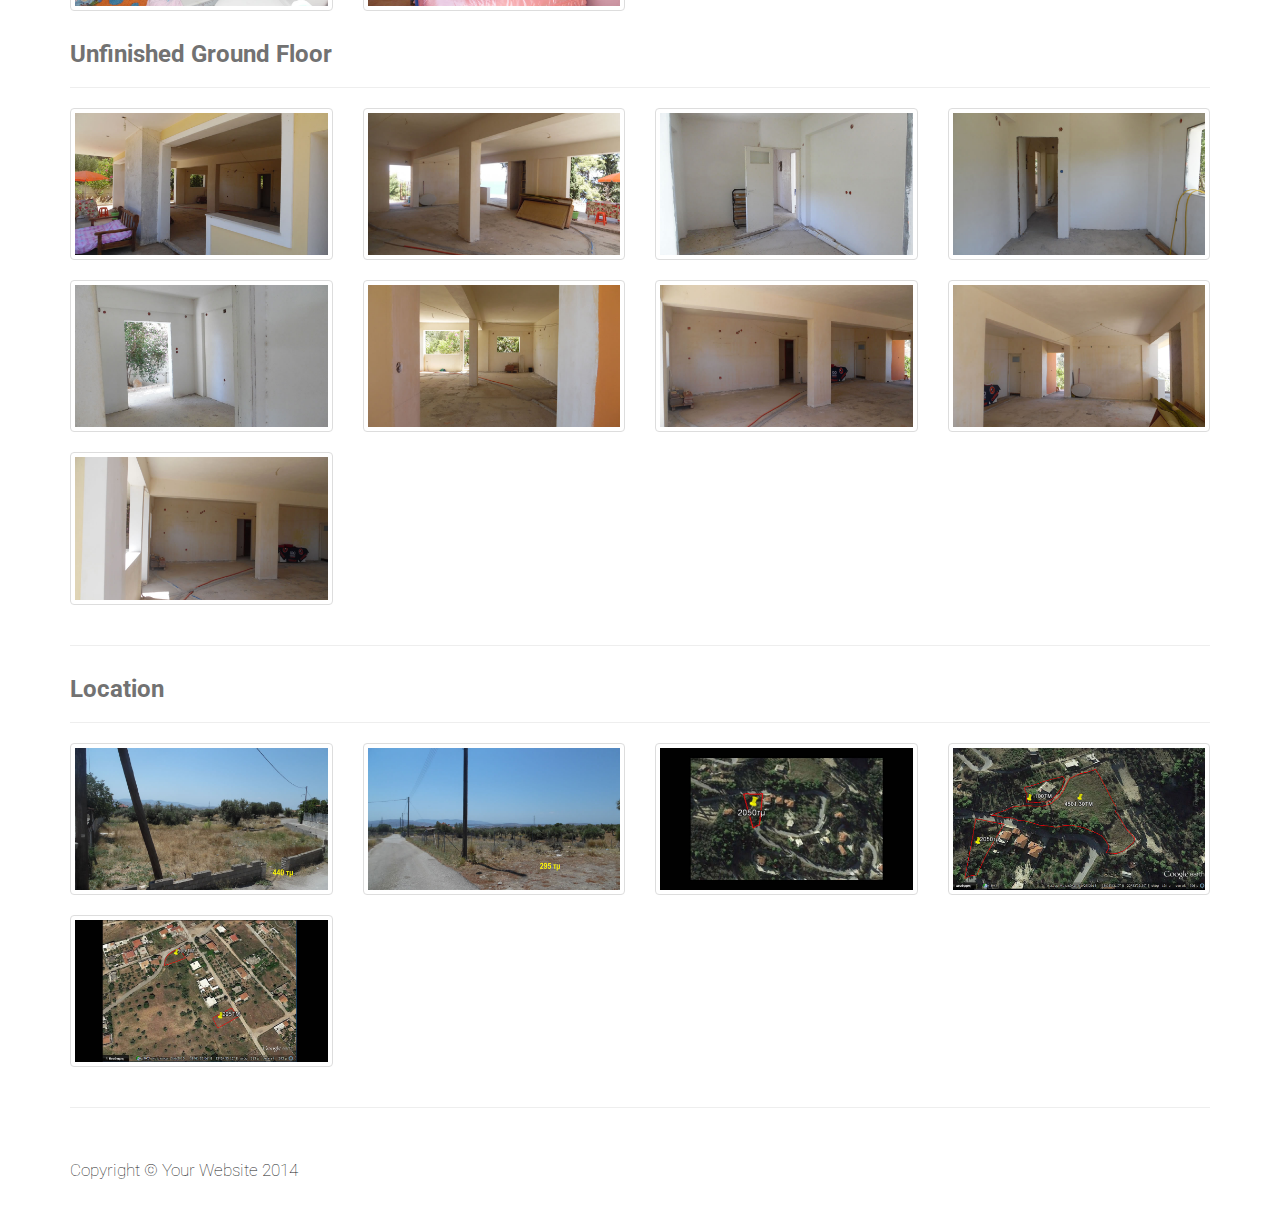
==== commit a8de63fc: "added logo to all pages" ====
--- a/gallery.html
+++ b/gallery.html
@@ -41,7 +41,7 @@
                     <span class="icon-bar"></span>
                     <span class="icon-bar"></span>
                 </button>
-                
+                <a href="index.html" class="navbar-brand"><img src="images/home2.png" alt="logo"></a> 
             </div>
             <!-- Collect the nav links, forms, and other content for toggling -->
             <div class="collapse navbar-collapse" id="bs-example-navbar-collapse-1">
--- a/css/small-business.css
+++ b/css/small-business.css
@@ -96,9 +96,10 @@
 
 .btn-primary {
     color: #fff;
-    font-weight: 100;
+    font-weight: 500;
     background-color: #D32F2F;
     border-color: #fff;
+    letter-spacing: 1px;
     margin-top: 15px;
     margin-bottom: 20px;
 }
@@ -126,6 +127,16 @@
     font-size: 1.9em;
 }
 
+.navbar-brand {
+    margin-top: -10px;
+}
+
+.hgh {
+    background-color: #b6b6b6;
+    margin-top: -10px;
+    font-weight: 500;
+}
+
 .properties {
     font-size: 1.85em;
 }
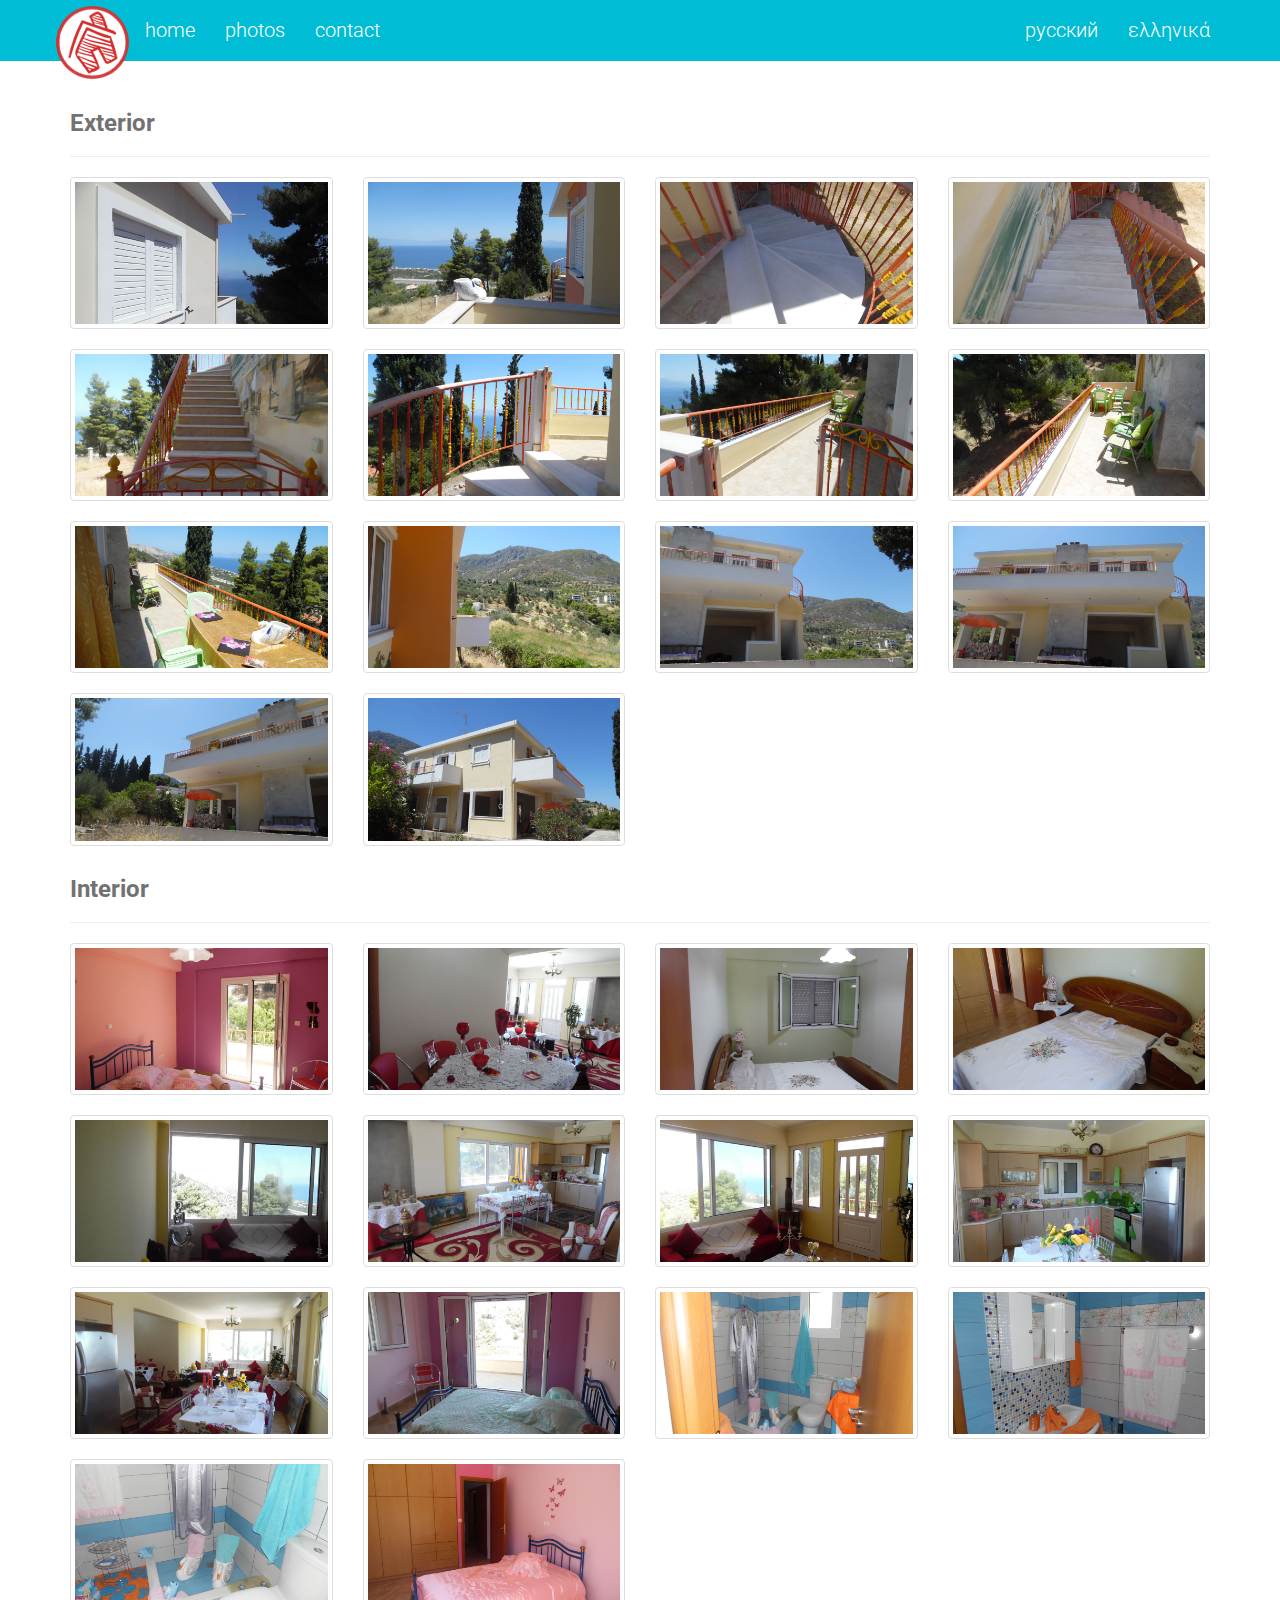
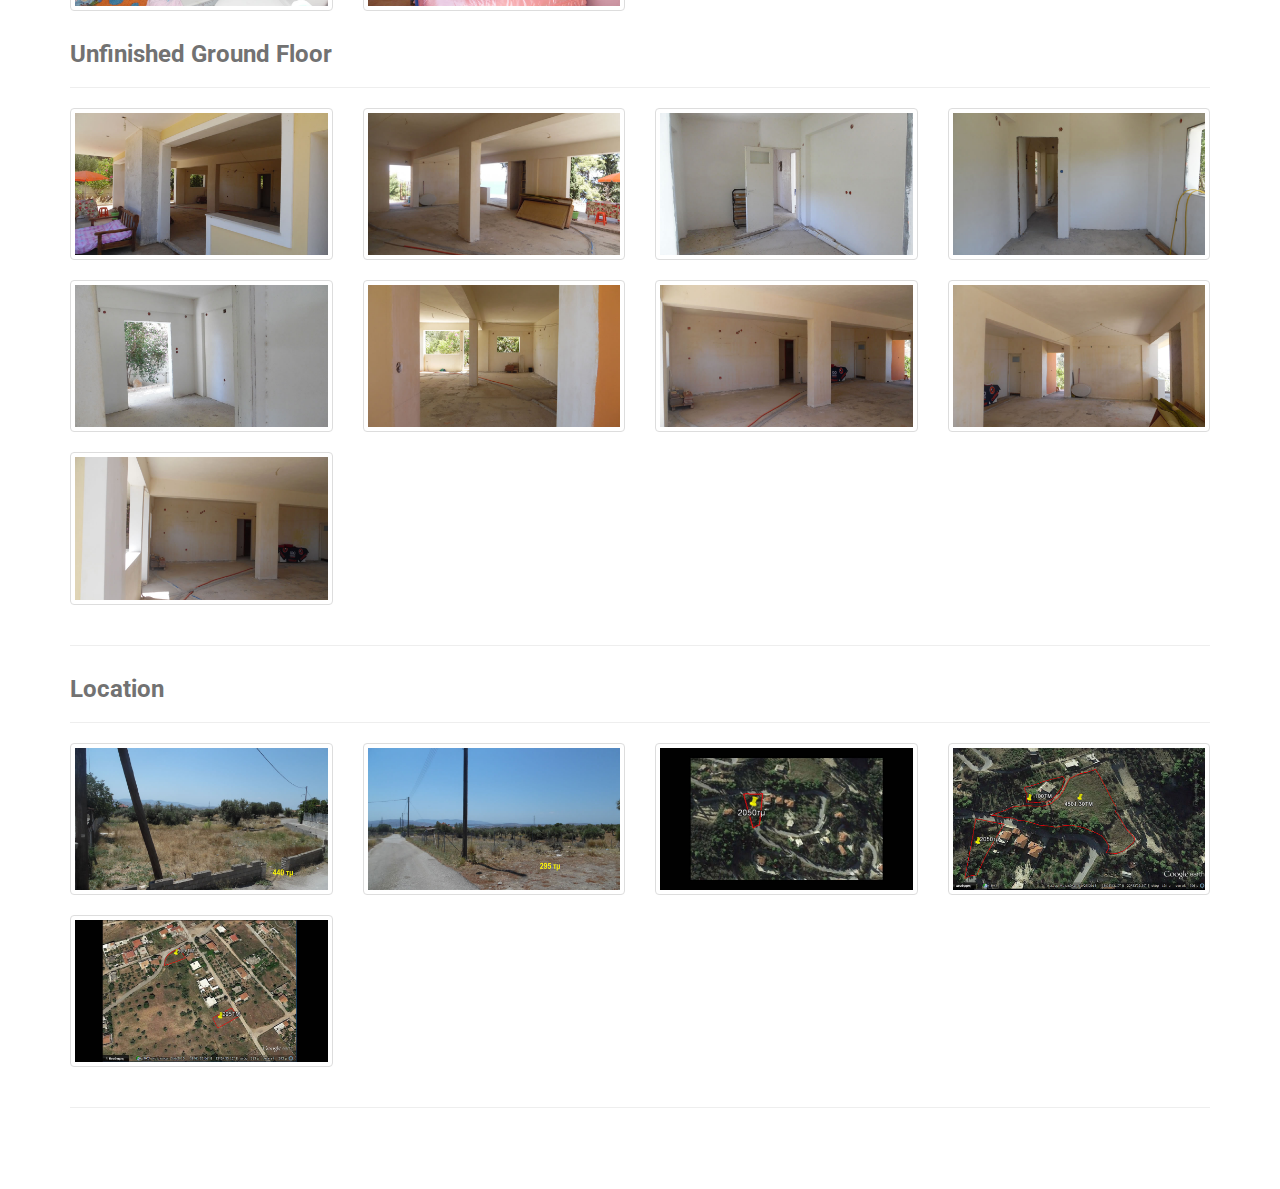
==== commit f5a6864d: "removed footer text" ====
--- a/gallery.html
+++ b/gallery.html
@@ -1074,7 +1074,7 @@
         <footer>
             <div class="row">
                 <div class="col-lg-12">
-                    <p>Copyright &copy; Your Website 2014</p>
+                    
                 </div>
             </div>
         </footer>
